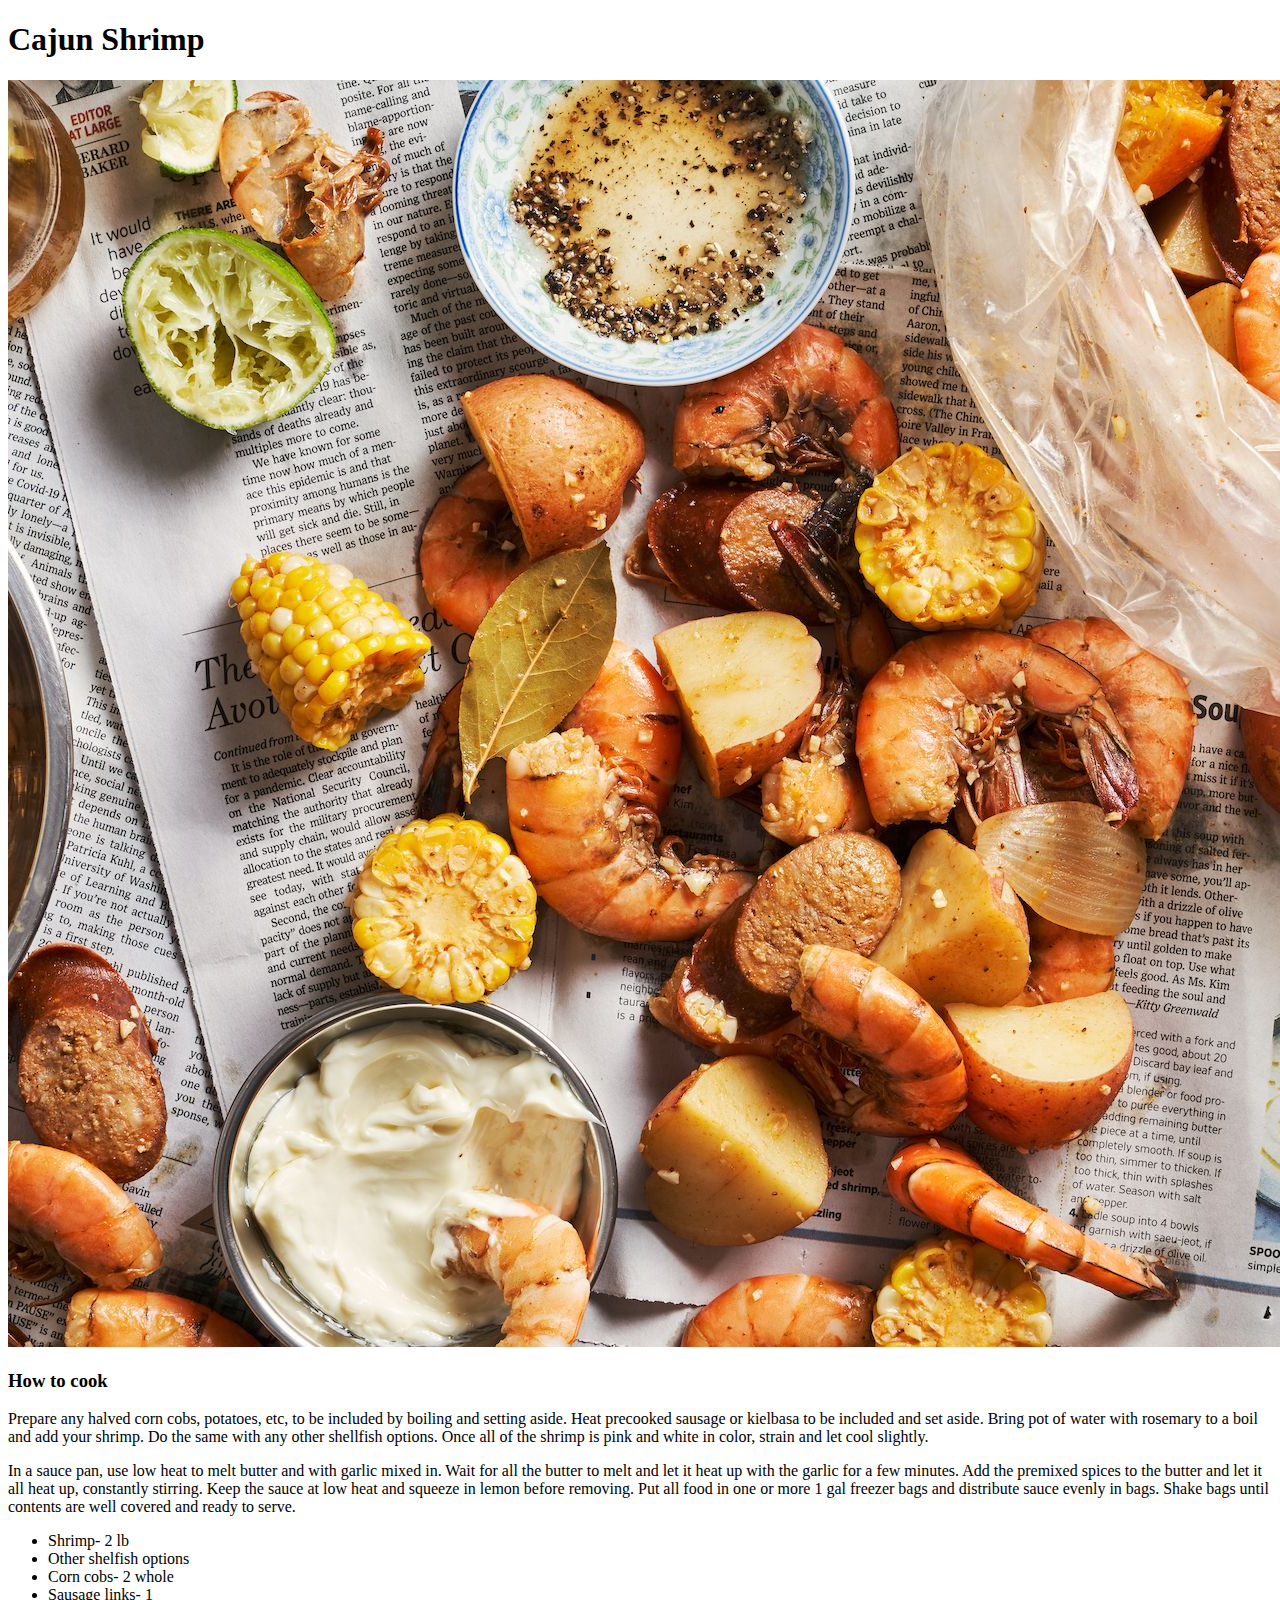
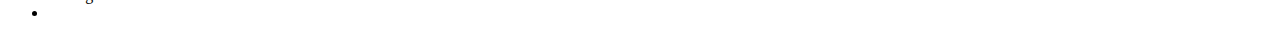
==== recipes/cajun_shrimp.html @ ea248f7c "cajun progress" ====
<!DOCTYPE html>
<html lang="en">
<head>
    <title>Cajun Shrimp Boil</title>
    <meta charset="UTF-8">
    <meta http-equiv="X-UA-Compatible" content="IE=edge">
    <meta name="viewport" content="width=device-width, initial-scale=1.0">
    <title>Document</title>
</head>
<body>
    <h1>Cajun Shrimp</h1>
    <img src="../images/cajun_shrimp.jpg" alt="spiced shrimp in a bag">
    
    <h3>How to cook</h3>

    <p>
        Prepare any halved corn cobs, potatoes, etc, to be included by boiling and 
        setting aside. Heat precooked sausage or kielbasa to be included and set 
        aside. Bring pot of water with rosemary to a boil and add your shrimp. Do 
        the same with any other shellfish options. Once all of the shrimp is pink 
        and white in color, strain and let cool slightly.
    </p>
    <p>
        In a sauce pan, use low heat to melt butter and with garlic mixed in.
        Wait for all the butter to melt and let it heat up with the garlic for
        a few minutes. Add the premixed spices to the butter and let it all heat
        up, constantly stirring. Keep the sauce at low heat and squeeze in lemon
        before removing. Put all food in one or more 1 gal freezer bags and
        distribute sauce evenly in bags. Shake bags until contents are well
        covered and ready to serve.
    </p>

    <ul>
        <li>Shrimp- 2 lb</li>
        <li>Other shelfish options</li>
        <li>Corn cobs- 2 whole</li>
        <li>Sausage links- 1</li>
        <li></li>
    </ul>
</body>
</html>
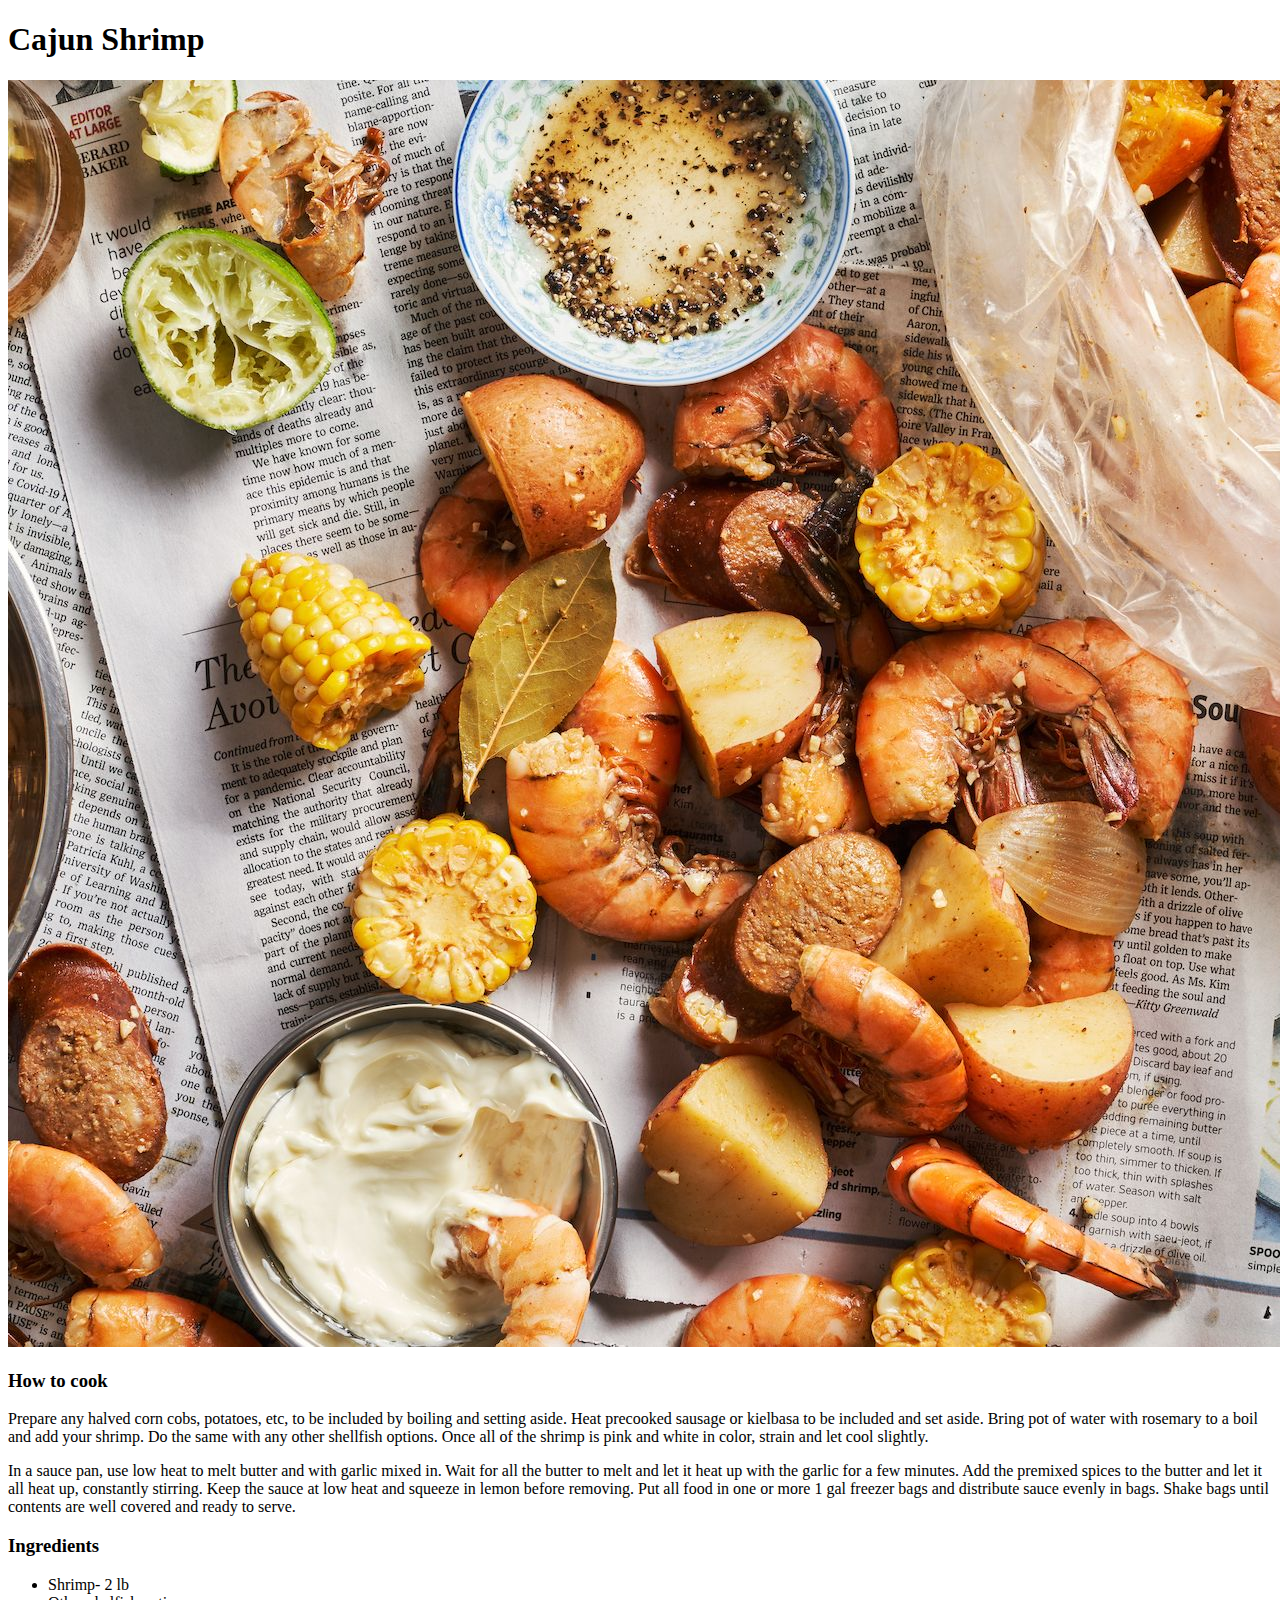
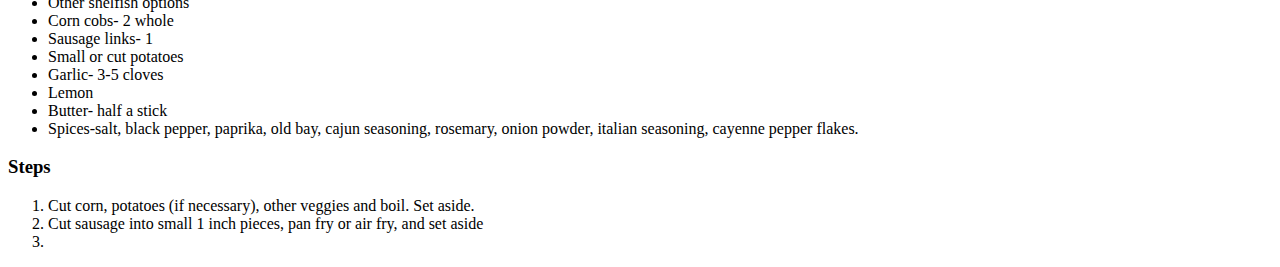
==== commit 9c9c62c7: "cajun steps" ====
--- a/recipes/cajun_shrimp.html
+++ b/recipes/cajun_shrimp.html
@@ -30,12 +30,28 @@
         covered and ready to serve.
     </p>
 
+    <H3>Ingredients</H3>
+
     <ul>
         <li>Shrimp- 2 lb</li>
         <li>Other shelfish options</li>
         <li>Corn cobs- 2 whole</li>
         <li>Sausage links- 1</li>
+        <li>Small or cut potatoes</li>
+        <li>Garlic- 3-5 cloves</li>
+        <li>Lemon</li>
+        <li>Butter- half a stick</li>
+        <li>Spices-salt, black pepper, paprika, old bay, cajun seasoning, rosemary,
+            onion powder, italian seasoning, cayenne pepper flakes.</li>
+    </ul>
+
+    <h3>Steps</h3>
+
+    <ol>
+        <li>Cut corn, potatoes (if necessary), other veggies and boil. Set aside.</li>
+        <li>Cut sausage into small 1 inch pieces, pan fry or air fry, and set aside</li>
         <li></li>
-    </ul>
+
+    </ol>
 </body>
 </html>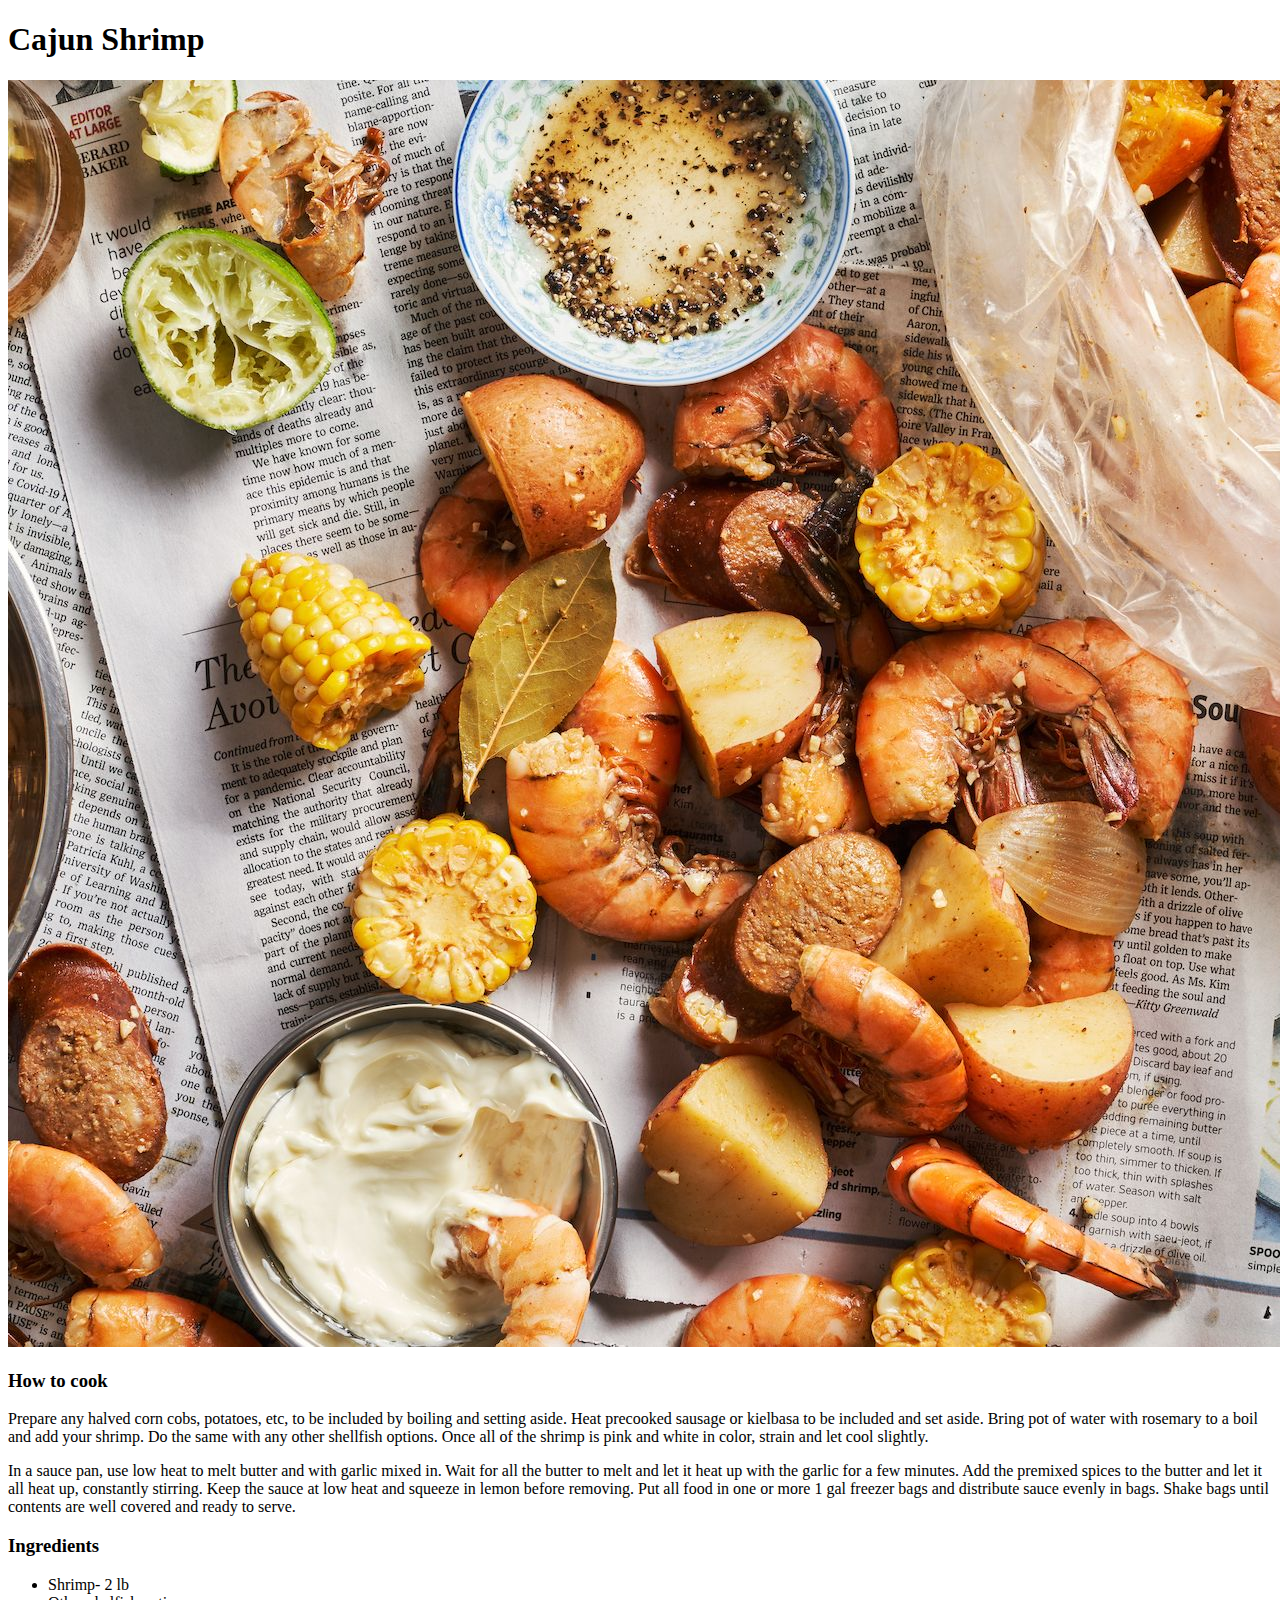
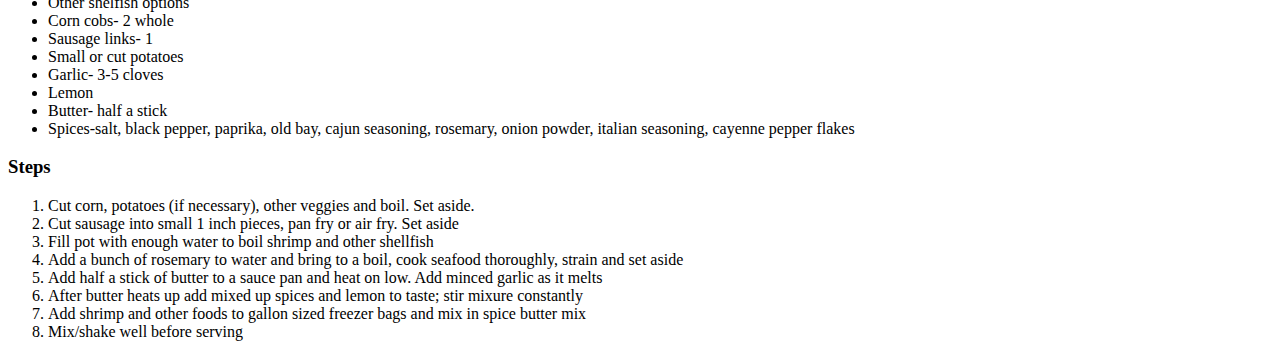
==== commit bab89efb: "fish tacos progress" ====
--- a/recipes/cajun_shrimp.html
+++ b/recipes/cajun_shrimp.html
@@ -42,15 +42,20 @@
         <li>Lemon</li>
         <li>Butter- half a stick</li>
         <li>Spices-salt, black pepper, paprika, old bay, cajun seasoning, rosemary,
-            onion powder, italian seasoning, cayenne pepper flakes.</li>
+            onion powder, italian seasoning, cayenne pepper flakes</li>
     </ul>
 
     <h3>Steps</h3>
 
     <ol>
         <li>Cut corn, potatoes (if necessary), other veggies and boil. Set aside.</li>
-        <li>Cut sausage into small 1 inch pieces, pan fry or air fry, and set aside</li>
-        <li></li>
+        <li>Cut sausage into small 1 inch pieces, pan fry or air fry. Set aside</li>
+        <li>Fill pot with enough water to boil shrimp and other shellfish</li>
+        <li>Add a bunch of rosemary to water and bring to a boil, cook seafood thoroughly, strain and set aside</li>
+        <li>Add half a stick of butter to a sauce pan and heat on low. Add minced garlic as it melts</li>
+        <li>After butter heats up add mixed up spices and lemon to taste; stir mixure constantly</li>
+        <li>Add shrimp and other foods to gallon sized freezer bags and mix in spice butter mix</li>
+        <li>Mix/shake well before serving</li>
 
     </ol>
 </body>
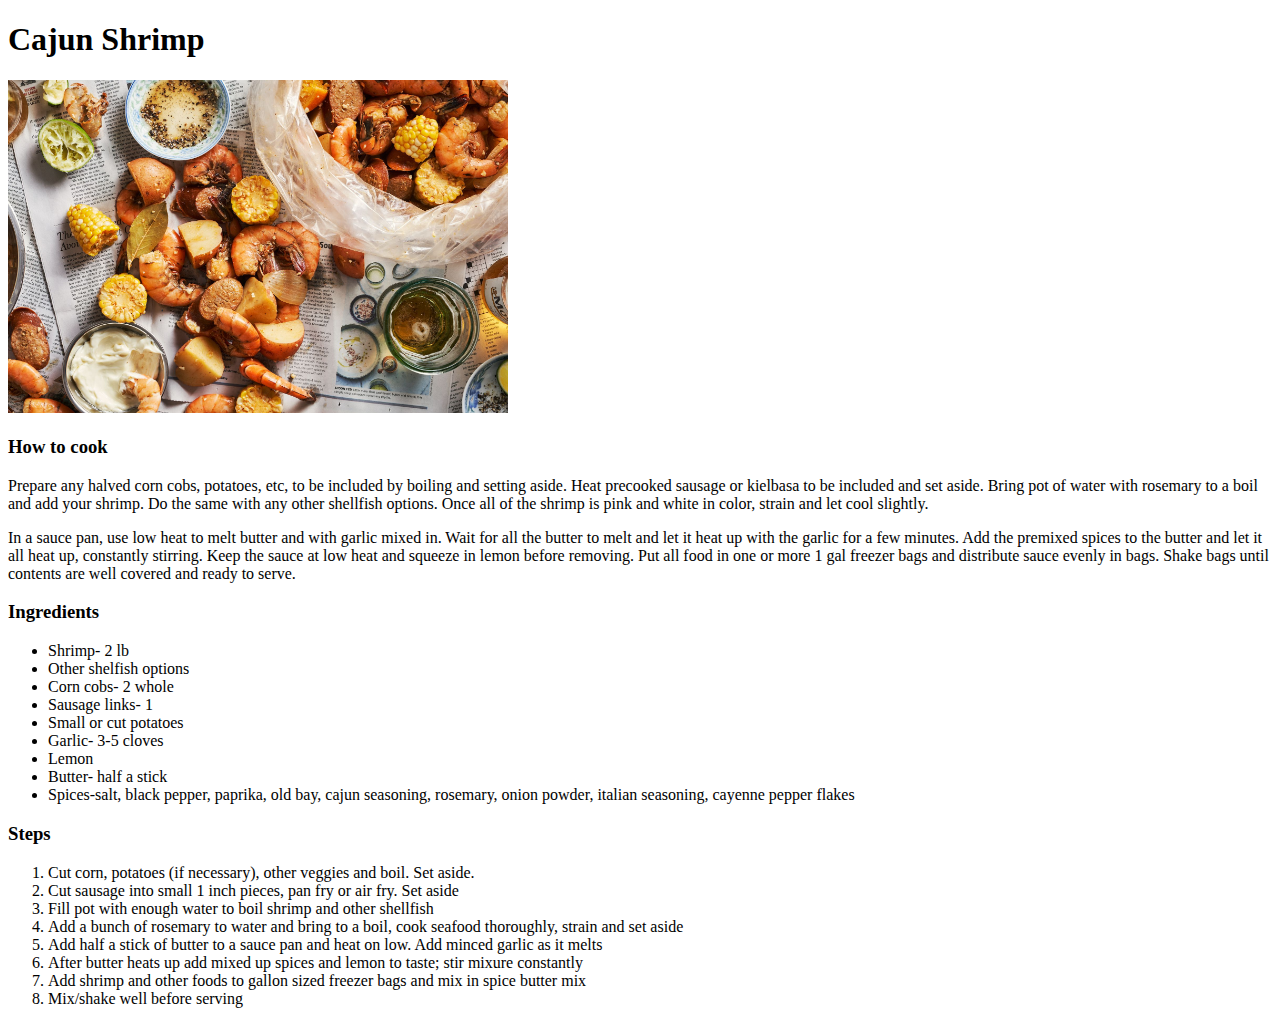
==== commit 8bc587eb: "add some style" ====
--- a/recipes/cajun_shrimp.html
+++ b/recipes/cajun_shrimp.html
@@ -7,6 +7,13 @@
     <meta name="viewport" content="width=device-width, initial-scale=1.0">
     <title>Document</title>
 </head>
+
+<style>
+    img {
+        height: auto;
+        width: 500px;
+    }
+</style>
 <body>
     <h1>Cajun Shrimp</h1>
     <img src="../images/cajun_shrimp.jpg" alt="spiced shrimp in a bag">
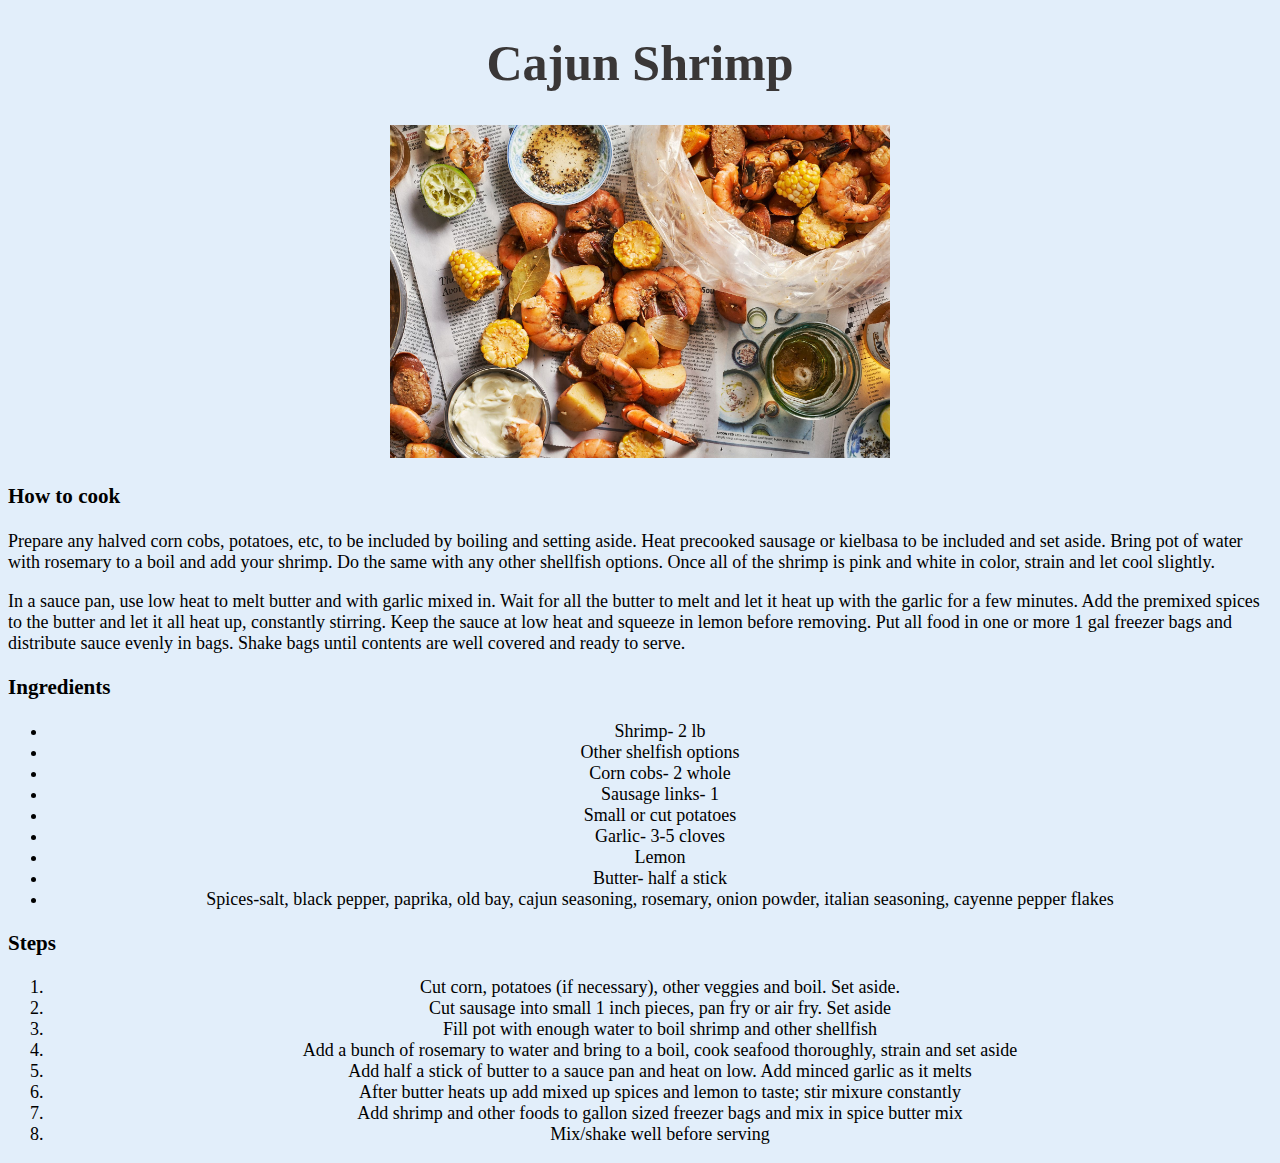
==== commit 94bc30fb: "added style" ====
--- a/recipes/cajun_shrimp.html
+++ b/recipes/cajun_shrimp.html
@@ -6,13 +6,10 @@
     <meta http-equiv="X-UA-Compatible" content="IE=edge">
     <meta name="viewport" content="width=device-width, initial-scale=1.0">
     <title>Document</title>
+    <link rel="stylesheet" href="styles.css"/>
 </head>
 
-<style>
-    img {
-        height: auto;
-        width: 500px;
-    }
+
 </style>
 <body>
     <h1>Cajun Shrimp</h1>
--- a/recipes/styles.css
+++ b/recipes/styles.css
@@ -0,0 +1,20 @@
+body {
+    text-align: center;
+    background-color: rgb(226, 238, 250);
+    font-size: 18px;
+}
+
+h1 {
+    text-align: center;
+    font-size: 50px;
+    color:rgb(58, 55, 55);
+}
+
+h3, p {
+    text-align: left;
+}
+
+img {
+    width: 500px;
+    height: auto;
+}